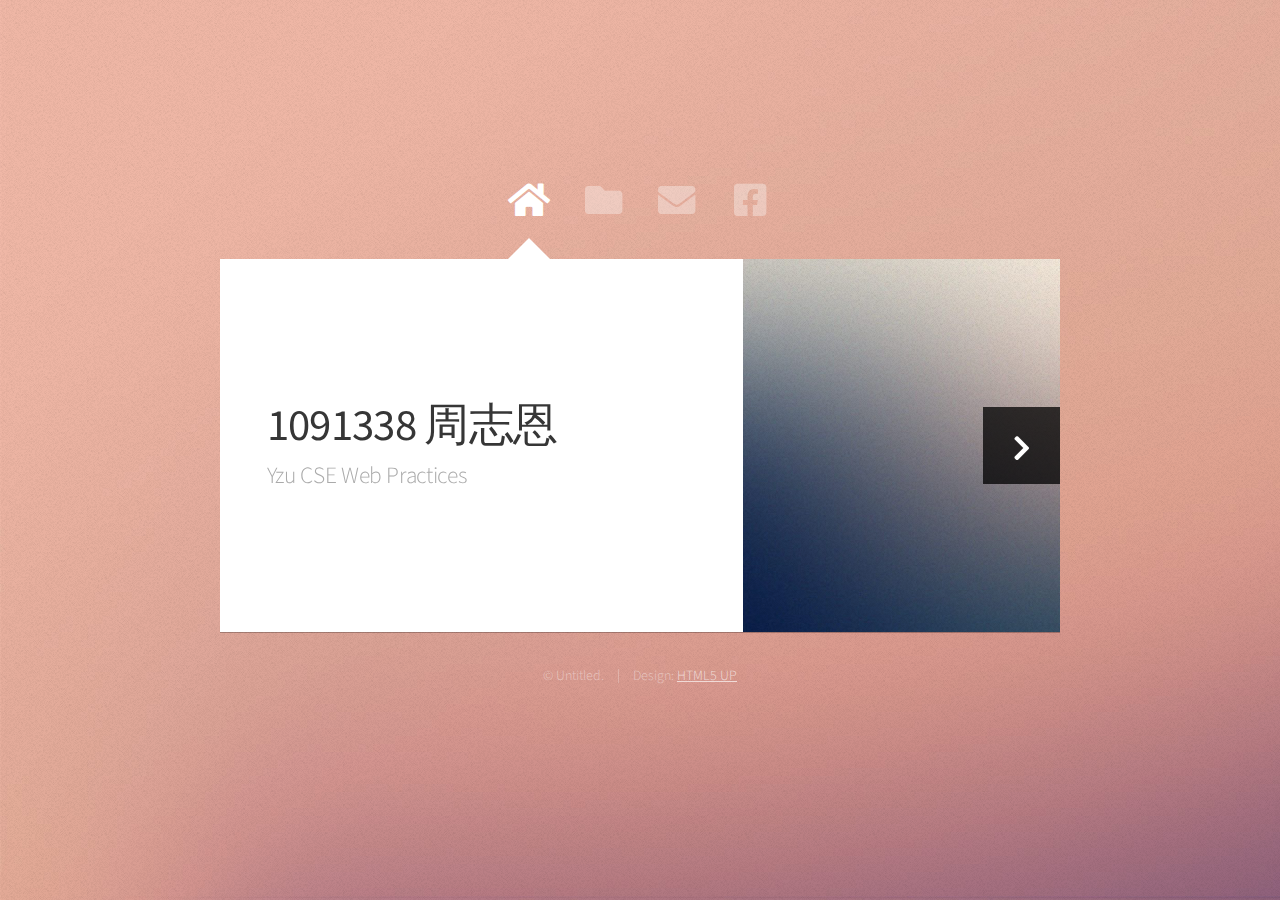
==== index.html @ 22bc4d55 "First commit" ====
<!DOCTYPE HTML>
<html>
	<head>
		<title>Web Fundamentals Workshop</title>
		<meta charset="utf-8" />
		<meta name="viewport" content="width=device-width, initial-scale=1, user-scalable=no" />
		<link rel="stylesheet" href="assets/css/main.css" />
		<noscript><link rel="stylesheet" href="assets/css/noscript.css" /></noscript>
	</head>
	<body class="is-preload">

		<!-- Wrapper-->
			<div id="wrapper">

				<!-- Nav -->
					<nav id="nav">
						<a href="#" class="icon solid fa-home"><span>Home</span></a>
						<a href="#work" class="icon solid fa-folder"><span>Work</span></a>
						<a href="#contact" class="icon solid fa-envelope"><span>Contact</span></a>
						<a href="https://zh-tw.facebook.com/zhien.zhou" class="icon brands fa-facebook-square"><span>Facebook</span></a>
					</nav>

				<!-- Main -->
					<div id="main">

						<!-- Me -->
							<article id="home" class="panel intro">
								<header>
									<h1>1091338 周志恩</h1>
									<p>Yzu CSE Web Practices</p>
								</header>
								<a href="#work" class="jumplink pic">
									<span class="arrow icon solid fa-chevron-right"><span>See my work</span></span>
									<img src="images/me.jpg" alt="" />
								</a>
							</article>

						<!-- Work -->
							<article id="work" class="panel">
								<header>
									<h2>Work</h2>
								</header>
								<p>
									作品集
								</p>
								<section>
									<div class="row">
										<div class="col-4 col-6-medium col-12-small">
											<a target="_blank" href="lab1/index.html" class="image fit"><img src="images/Lab1.png" alt=""></a>
										</div>
										<div class="col-4 col-6-medium col-12-small">
											<a target="_blank" href="lab2/index.html" class="image fit"><img src="images/Lab2.png" alt=""></a>
										</div>
										<div class="col-4 col-6-medium col-12-small">
											<a target="_blank" href="lab3/index.html" class="image fit"><img src="images/Lab3.png" alt=""></a>
										</div>
										<div class="col-4 col-6-medium col-12-small">
											<a target="_blank" href="lab4/index.html" class="image fit"><img src="images/Lab4.png" alt=""></a>
										</div>
										<div class="col-4 col-6-medium col-12-small">
											<a target="_blank" href="lab5/index.html" class="image fit"><img src="images/Lab5.png" alt=""></a>
										</div>
									</div>
								</section>
							</article>

						<!-- Contact -->
							<article id="contact" class="panel">
								<header>
									<h2>Contact Me</h2>
								</header>
								<form action="#" method="post">
									<div>
										<div class="row">
											<div class="col-6 col-12-medium">
												<input type="text" name="name" placeholder="Name" />
											</div>
											<div class="col-6 col-12-medium">
												<input type="text" name="email" placeholder="Email" />
											</div>
											<div class="col-12">
												<input type="text" name="subject" placeholder="Subject" />
											</div>
											<div class="col-12">
												<textarea name="message" placeholder="Message" rows="6"></textarea>
											</div>
											<div class="col-12">
												<input type="submit" value="Send Message" />
											</div>
										</div>
									</div>
								</form>
							</article>

					</div>

				<!-- Footer -->
					<div id="footer">
						<ul class="copyright">
							<li>&copy; Untitled.</li><li>Design: <a href="http://html5up.net">HTML5 UP</a></li>
						</ul>
					</div>

			</div>

		<!-- Scripts -->
			<script src="assets/js/jquery.min.js"></script>
			<script src="assets/js/browser.min.js"></script>
			<script src="assets/js/breakpoints.min.js"></script>
			<script src="assets/js/util.js"></script>
			<script src="assets/js/main.js"></script>

	</body>
</html>
---- assets/css/main.css ----
@import url("https://fonts.googleapis.com/css?family=Source+Sans+Pro:300,400,300italic,400italic");
@import url("fontawesome-all.min.css");

html, body, div, span, applet, object,
iframe, h1, h2, h3, h4, h5, h6, p, blockquote,
pre, a, abbr, acronym, address, big, cite,
code, del, dfn, em, img, ins, kbd, q, s, samp,
small, strike, strong, sub, sup, tt, var, b,
u, i, center, dl, dt, dd, ol, ul, li, fieldset,
form, label, legend, table, caption, tbody,
tfoot, thead, tr, th, td, article, aside,
canvas, details, embed, figure, figcaption,
footer, header, hgroup, menu, nav, output, ruby,
section, summary, time, mark, audio, video {
	margin: 0;
	padding: 0;
	border: 0;
	font-size: 100%;
	font: inherit;
	vertical-align: baseline;}

article, aside, details, figcaption, figure,
footer, header, hgroup, menu, nav, section {
	display: block;}

body {
	line-height: 1;
}

ol, ul {
	list-style: none;
}

blockquote, q {
	quotes: none;
}

	blockquote:before, blockquote:after, q:before, q:after {
		content: '';
		content: none;
	}

table {
	border-collapse: collapse;
	border-spacing: 0;
}

body {
	-webkit-text-size-adjust: none;
}

mark {
	background-color: transparent;
	color: inherit;
}

input::-moz-focus-inner {
	border: 0;
	padding: 0;
}

input, select, textarea {
	-moz-appearance: none;
	-webkit-appearance: none;
	-ms-appearance: none;
	appearance: none;
}

/* Row */

	.row {
		display: flex;
		flex-wrap: wrap;
		box-sizing: border-box;
		align-items: stretch;
	}

		.row > * {
			box-sizing: border-box;
		}

		.row.gtr-uniform > * > :last-child {
			margin-bottom: 0;
		}

		.row.aln-left {
			justify-content: flex-start;
		}

		.row.aln-center {
			justify-content: center;
		}

		.row.aln-right {
			justify-content: flex-end;
		}

		.row.aln-top {
			align-items: flex-start;
		}

		.row.aln-middle {
			align-items: center;
		}

		.row.aln-bottom {
			align-items: flex-end;
		}

		.row > .imp {
			order: -1;
		}

		.row > .col-1 {
			width: 8.33333%;
		}

		.row > .off-1 {
			margin-left: 8.33333%;
		}

		.row > .col-2 {
			width: 16.66667%;
		}

		.row > .off-2 {
			margin-left: 16.66667%;
		}

		.row > .col-3 {
			width: 25%;
		}

		.row > .off-3 {
			margin-left: 25%;
		}

		.row > .col-4 {
			width: 33.33333%;
		}

		.row > .off-4 {
			margin-left: 33.33333%;
		}

		.row > .col-5 {
			width: 41.66667%;
		}

		.row > .off-5 {
			margin-left: 41.66667%;
		}

		.row > .col-6 {
			width: 50%;
		}

		.row > .off-6 {
			margin-left: 50%;
		}

		.row > .col-7 {
			width: 58.33333%;
		}

		.row > .off-7 {
			margin-left: 58.33333%;
		}

		.row > .col-8 {
			width: 66.66667%;
		}

		.row > .off-8 {
			margin-left: 66.66667%;
		}

		.row > .col-9 {
			width: 75%;
		}

		.row > .off-9 {
			margin-left: 75%;
		}

		.row > .col-10 {
			width: 83.33333%;
		}

		.row > .off-10 {
			margin-left: 83.33333%;
		}

		.row > .col-11 {
			width: 91.66667%;
		}

		.row > .off-11 {
			margin-left: 91.66667%;
		}

		.row > .col-12 {
			width: 100%;
		}

		.row > .off-12 {
			margin-left: 100%;
		}

		.row.gtr-0 {
			margin-top: 0em;
			margin-left: 0em;
		}

			.row.gtr-0 > * {
				padding: 0em 0 0 0em;
			}

			.row.gtr-0.gtr-uniform {
				margin-top: 0em;
			}

				.row.gtr-0.gtr-uniform > * {
					padding-top: 0em;
				}

		.row.gtr-25 {
			margin-top: -0.3125em;
			margin-left: -0.3125em;
		}

			.row.gtr-25 > * {
				padding: 0.3125em 0 0 0.3125em;
			}

			.row.gtr-25.gtr-uniform {
				margin-top: -0.3125em;
			}

				.row.gtr-25.gtr-uniform > * {
					padding-top: 0.3125em;
				}

		.row.gtr-50 {
			margin-top: -0.625em;
			margin-left: -0.625em;
		}

			.row.gtr-50 > * {
				padding: 0.625em 0 0 0.625em;
			}

			.row.gtr-50.gtr-uniform {
				margin-top: -0.625em;
			}

				.row.gtr-50.gtr-uniform > * {
					padding-top: 0.625em;
				}

		.row {
			margin-top: -1.25em;
			margin-left: -1.25em;
		}

			.row > * {
				padding: 1.25em 0 0 1.25em;
			}

			.row.gtr-uniform {
				margin-top: -1.25em;
			}

				.row.gtr-uniform > * {
					padding-top: 1.25em;
				}

		.row.gtr-150 {
			margin-top: -1.875em;
			margin-left: -1.875em;
		}

			.row.gtr-150 > * {
				padding: 1.875em 0 0 1.875em;
			}

			.row.gtr-150.gtr-uniform {
				margin-top: -1.875em;
			}

				.row.gtr-150.gtr-uniform > * {
					padding-top: 1.875em;
				}

		.row.gtr-200 {
			margin-top: -2.5em;
			margin-left: -2.5em;
		}

			.row.gtr-200 > * {
				padding: 2.5em 0 0 2.5em;
			}

			.row.gtr-200.gtr-uniform {
				margin-top: -2.5em;
			}

				.row.gtr-200.gtr-uniform > * {
					padding-top: 2.5em;
				}

		@media screen and (max-width: 1680px) {

			.row {
				display: flex;
				flex-wrap: wrap;
				box-sizing: border-box;
				align-items: stretch;
			}

				.row > * {
					box-sizing: border-box;
				}

				.row.gtr-uniform > * > :last-child {
					margin-bottom: 0;
				}

				.row.aln-left {
					justify-content: flex-start;
				}

				.row.aln-center {
					justify-content: center;
				}

				.row.aln-right {
					justify-content: flex-end;
				}

				.row.aln-top {
					align-items: flex-start;
				}

				.row.aln-middle {
					align-items: center;
				}

				.row.aln-bottom {
					align-items: flex-end;
				}

				.row > .imp-xlarge {
					order: -1;
				}

				.row > .col-1-xlarge {
					width: 8.33333%;
				}

				.row > .off-1-xlarge {
					margin-left: 8.33333%;
				}

				.row > .col-2-xlarge {
					width: 16.66667%;
				}

				.row > .off-2-xlarge {
					margin-left: 16.66667%;
				}

				.row > .col-3-xlarge {
					width: 25%;
				}

				.row > .off-3-xlarge {
					margin-left: 25%;
				}

				.row > .col-4-xlarge {
					width: 33.33333%;
				}

				.row > .off-4-xlarge {
					margin-left: 33.33333%;
				}

				.row > .col-5-xlarge {
					width: 41.66667%;
				}

				.row > .off-5-xlarge {
					margin-left: 41.66667%;
				}

				.row > .col-6-xlarge {
					width: 50%;
				}

				.row > .off-6-xlarge {
					margin-left: 50%;
				}

				.row > .col-7-xlarge {
					width: 58.33333%;
				}

				.row > .off-7-xlarge {
					margin-left: 58.33333%;
				}

				.row > .col-8-xlarge {
					width: 66.66667%;
				}

				.row > .off-8-xlarge {
					margin-left: 66.66667%;
				}

				.row > .col-9-xlarge {
					width: 75%;
				}

				.row > .off-9-xlarge {
					margin-left: 75%;
				}

				.row > .col-10-xlarge {
					width: 83.33333%;
				}

				.row > .off-10-xlarge {
					margin-left: 83.33333%;
				}

				.row > .col-11-xlarge {
					width: 91.66667%;
				}

				.row > .off-11-xlarge {
					margin-left: 91.66667%;
				}

				.row > .col-12-xlarge {
					width: 100%;
				}

				.row > .off-12-xlarge {
					margin-left: 100%;
				}

				.row.gtr-0 {
					margin-top: 0em;
					margin-left: 0em;
				}

					.row.gtr-0 > * {
						padding: 0em 0 0 0em;
					}

					.row.gtr-0.gtr-uniform {
						margin-top: 0em;
					}

						.row.gtr-0.gtr-uniform > * {
							padding-top: 0em;
						}

				.row.gtr-25 {
					margin-top: -0.3125em;
					margin-left: -0.3125em;
				}

					.row.gtr-25 > * {
						padding: 0.3125em 0 0 0.3125em;
					}

					.row.gtr-25.gtr-uniform {
						margin-top: -0.3125em;
					}

						.row.gtr-25.gtr-uniform > * {
							padding-top: 0.3125em;
						}

				.row.gtr-50 {
					margin-top: -0.625em;
					margin-left: -0.625em;
				}

					.row.gtr-50 > * {
						padding: 0.625em 0 0 0.625em;
					}

					.row.gtr-50.gtr-uniform {
						margin-top: -0.625em;
					}

						.row.gtr-50.gtr-uniform > * {
							padding-top: 0.625em;
						}

				.row {
					margin-top: -1.25em;
					margin-left: -1.25em;
				}

					.row > * {
						padding: 1.25em 0 0 1.25em;
					}

					.row.gtr-uniform {
						margin-top: -1.25em;
					}

						.row.gtr-uniform > * {
							padding-top: 1.25em;
						}

				.row.gtr-150 {
					margin-top: -1.875em;
					margin-left: -1.875em;
				}

					.row.gtr-150 > * {
						padding: 1.875em 0 0 1.875em;
					}

					.row.gtr-150.gtr-uniform {
						margin-top: -1.875em;
					}

						.row.gtr-150.gtr-uniform > * {
							padding-top: 1.875em;
						}

				.row.gtr-200 {
					margin-top: -2.5em;
					margin-left: -2.5em;
				}

					.row.gtr-200 > * {
						padding: 2.5em 0 0 2.5em;
					}

					.row.gtr-200.gtr-uniform {
						margin-top: -2.5em;
					}

						.row.gtr-200.gtr-uniform > * {
							padding-top: 2.5em;
						}

		}

		@media screen and (max-width: 1280px) {

			.row {
				display: flex;
				flex-wrap: wrap;
				box-sizing: border-box;
				align-items: stretch;
			}

				.row > * {
					box-sizing: border-box;
				}

				.row.gtr-uniform > * > :last-child {
					margin-bottom: 0;
				}

				.row.aln-left {
					justify-content: flex-start;
				}

				.row.aln-center {
					justify-content: center;
				}

				.row.aln-right {
					justify-content: flex-end;
				}

				.row.aln-top {
					align-items: flex-start;
				}

				.row.aln-middle {
					align-items: center;
				}

				.row.aln-bottom {
					align-items: flex-end;
				}

				.row > .imp-large {
					order: -1;
				}

				.row > .col-1-large {
					width: 8.33333%;
				}

				.row > .off-1-large {
					margin-left: 8.33333%;
				}

				.row > .col-2-large {
					width: 16.66667%;
				}

				.row > .off-2-large {
					margin-left: 16.66667%;
				}

				.row > .col-3-large {
					width: 25%;
				}

				.row > .off-3-large {
					margin-left: 25%;
				}

				.row > .col-4-large {
					width: 33.33333%;
				}

				.row > .off-4-large {
					margin-left: 33.33333%;
				}

				.row > .col-5-large {
					width: 41.66667%;
				}

				.row > .off-5-large {
					margin-left: 41.66667%;
				}

				.row > .col-6-large {
					width: 50%;
				}

				.row > .off-6-large {
					margin-left: 50%;
				}

				.row > .col-7-large {
					width: 58.33333%;
				}

				.row > .off-7-large {
					margin-left: 58.33333%;
				}

				.row > .col-8-large {
					width: 66.66667%;
				}

				.row > .off-8-large {
					margin-left: 66.66667%;
				}

				.row > .col-9-large {
					width: 75%;
				}

				.row > .off-9-large {
					margin-left: 75%;
				}

				.row > .col-10-large {
					width: 83.33333%;
				}

				.row > .off-10-large {
					margin-left: 83.33333%;
				}

				.row > .col-11-large {
					width: 91.66667%;
				}

				.row > .off-11-large {
					margin-left: 91.66667%;
				}

				.row > .col-12-large {
					width: 100%;
				}

				.row > .off-12-large {
					margin-left: 100%;
				}

				.row.gtr-0 {
					margin-top: 0em;
					margin-left: 0em;
				}

					.row.gtr-0 > * {
						padding: 0em 0 0 0em;
					}

					.row.gtr-0.gtr-uniform {
						margin-top: 0em;
					}

						.row.gtr-0.gtr-uniform > * {
							padding-top: 0em;
						}

				.row.gtr-25 {
					margin-top: -0.3125em;
					margin-left: -0.3125em;
				}

					.row.gtr-25 > * {
						padding: 0.3125em 0 0 0.3125em;
					}

					.row.gtr-25.gtr-uniform {
						margin-top: -0.3125em;
					}

						.row.gtr-25.gtr-uniform > * {
							padding-top: 0.3125em;
						}

				.row.gtr-50 {
					margin-top: -0.625em;
					margin-left: -0.625em;
				}

					.row.gtr-50 > * {
						padding: 0.625em 0 0 0.625em;
					}

					.row.gtr-50.gtr-uniform {
						margin-top: -0.625em;
					}

						.row.gtr-50.gtr-uniform > * {
							padding-top: 0.625em;
						}

				.row {
					margin-top: -1.25em;
					margin-left: -1.25em;
				}

					.row > * {
						padding: 1.25em 0 0 1.25em;
					}

					.row.gtr-uniform {
						margin-top: -1.25em;
					}

						.row.gtr-uniform > * {
							padding-top: 1.25em;
						}

				.row.gtr-150 {
					margin-top: -1.875em;
					margin-left: -1.875em;
				}

					.row.gtr-150 > * {
						padding: 1.875em 0 0 1.875em;
					}

					.row.gtr-150.gtr-uniform {
						margin-top: -1.875em;
					}

						.row.gtr-150.gtr-uniform > * {
							padding-top: 1.875em;
						}

				.row.gtr-200 {
					margin-top: -2.5em;
					margin-left: -2.5em;
				}

					.row.gtr-200 > * {
						padding: 2.5em 0 0 2.5em;
					}

					.row.gtr-200.gtr-uniform {
						margin-top: -2.5em;
					}

						.row.gtr-200.gtr-uniform > * {
							padding-top: 2.5em;
						}

		}

		@media screen and (max-width: 980px) {

			.row {
				display: flex;
				flex-wrap: wrap;
				box-sizing: border-box;
				align-items: stretch;
			}

				.row > * {
					box-sizing: border-box;
				}

				.row.gtr-uniform > * > :last-child {
					margin-bottom: 0;
				}

				.row.aln-left {
					justify-content: flex-start;
				}

				.row.aln-center {
					justify-content: center;
				}

				.row.aln-right {
					justify-content: flex-end;
				}

				.row.aln-top {
					align-items: flex-start;
				}

				.row.aln-middle {
					align-items: center;
				}

				.row.aln-bottom {
					align-items: flex-end;
				}

				.row > .imp-medium {
					order: -1;
				}

				.row > .col-1-medium {
					width: 8.33333%;
				}

				.row > .off-1-medium {
					margin-left: 8.33333%;
				}

				.row > .col-2-medium {
					width: 16.66667%;
				}

				.row > .off-2-medium {
					margin-left: 16.66667%;
				}

				.row > .col-3-medium {
					width: 25%;
				}

				.row > .off-3-medium {
					margin-left: 25%;
				}

				.row > .col-4-medium {
					width: 33.33333%;
				}

				.row > .off-4-medium {
					margin-left: 33.33333%;
				}

				.row > .col-5-medium {
					width: 41.66667%;
				}

				.row > .off-5-medium {
					margin-left: 41.66667%;
				}

				.row > .col-6-medium {
					width: 50%;
				}

				.row > .off-6-medium {
					margin-left: 50%;
				}

				.row > .col-7-medium {
					width: 58.33333%;
				}

				.row > .off-7-medium {
					margin-left: 58.33333%;
				}

				.row > .col-8-medium {
					width: 66.66667%;
				}

				.row > .off-8-medium {
					margin-left: 66.66667%;
				}

				.row > .col-9-medium {
					width: 75%;
				}

				.row > .off-9-medium {
					margin-left: 75%;
				}

				.row > .col-10-medium {
					width: 83.33333%;
				}

				.row > .off-10-medium {
					margin-left: 83.33333%;
				}

				.row > .col-11-medium {
					width: 91.66667%;
				}

				.row > .off-11-medium {
					margin-left: 91.66667%;
				}

				.row > .col-12-medium {
					width: 100%;
				}

				.row > .off-12-medium {
					margin-left: 100%;
				}

				.row.gtr-0 {
					margin-top: 0em;
					margin-left: 0em;
				}

					.row.gtr-0 > * {
						padding: 0em 0 0 0em;
					}

					.row.gtr-0.gtr-uniform {
						margin-top: 0em;
					}

						.row.gtr-0.gtr-uniform > * {
							padding-top: 0em;
						}

				.row.gtr-25 {
					margin-top: -0.3125em;
					margin-left: -0.3125em;
				}

					.row.gtr-25 > * {
						padding: 0.3125em 0 0 0.3125em;
					}

					.row.gtr-25.gtr-uniform {
						margin-top: -0.3125em;
					}

						.row.gtr-25.gtr-uniform > * {
							padding-top: 0.3125em;
						}

				.row.gtr-50 {
					margin-top: -0.625em;
					margin-left: -0.625em;
				}

					.row.gtr-50 > * {
						padding: 0.625em 0 0 0.625em;
					}

					.row.gtr-50.gtr-uniform {
						margin-top: -0.625em;
					}

						.row.gtr-50.gtr-uniform > * {
							padding-top: 0.625em;
						}

				.row {
					margin-top: -1.25em;
					margin-left: -1.25em;
				}

					.row > * {
						padding: 1.25em 0 0 1.25em;
					}

					.row.gtr-uniform {
						margin-top: -1.25em;
					}

						.row.gtr-uniform > * {
							padding-top: 1.25em;
						}

				.row.gtr-150 {
					margin-top: -1.875em;
					margin-left: -1.875em;
				}

					.row.gtr-150 > * {
						padding: 1.875em 0 0 1.875em;
					}

					.row.gtr-150.gtr-uniform {
						margin-top: -1.875em;
					}

						.row.gtr-150.gtr-uniform > * {
							padding-top: 1.875em;
						}

				.row.gtr-200 {
					margin-top: -2.5em;
					margin-left: -2.5em;
				}

					.row.gtr-200 > * {
						padding: 2.5em 0 0 2.5em;
					}

					.row.gtr-200.gtr-uniform {
						margin-top: -2.5em;
					}

						.row.gtr-200.gtr-uniform > * {
							padding-top: 2.5em;
						}

		}

		@media screen and (max-width: 736px) {

			.row {
				display: flex;
				flex-wrap: wrap;
				box-sizing: border-box;
				align-items: stretch;
			}

				.row > * {
					box-sizing: border-box;
				}

				.row.gtr-uniform > * > :last-child {
					margin-bottom: 0;
				}

				.row.aln-left {
					justify-content: flex-start;
				}

				.row.aln-center {
					justify-content: center;
				}

				.row.aln-right {
					justify-content: flex-end;
				}

				.row.aln-top {
					align-items: flex-start;
				}

				.row.aln-middle {
					align-items: center;
				}

				.row.aln-bottom {
					align-items: flex-end;
				}

				.row > .imp-small {
					order: -1;
				}

				.row > .col-1-small {
					width: 8.33333%;
				}

				.row > .off-1-small {
					margin-left: 8.33333%;
				}

				.row > .col-2-small {
					width: 16.66667%;
				}

				.row > .off-2-small {
					margin-left: 16.66667%;
				}

				.row > .col-3-small {
					width: 25%;
				}

				.row > .off-3-small {
					margin-left: 25%;
				}

				.row > .col-4-small {
					width: 33.33333%;
				}

				.row > .off-4-small {
					margin-left: 33.33333%;
				}

				.row > .col-5-small {
					width: 41.66667%;
				}

				.row > .off-5-small {
					margin-left: 41.66667%;
				}

				.row > .col-6-small {
					width: 50%;
				}

				.row > .off-6-small {
					margin-left: 50%;
				}

				.row > .col-7-small {
					width: 58.33333%;
				}

				.row > .off-7-small {
					margin-left: 58.33333%;
				}

				.row > .col-8-small {
					width: 66.66667%;
				}

				.row > .off-8-small {
					margin-left: 66.66667%;
				}

				.row > .col-9-small {
					width: 75%;
				}

				.row > .off-9-small {
					margin-left: 75%;
				}

				.row > .col-10-small {
					width: 83.33333%;
				}

				.row > .off-10-small {
					margin-left: 83.33333%;
				}

				.row > .col-11-small {
					width: 91.66667%;
				}

				.row > .off-11-small {
					margin-left: 91.66667%;
				}

				.row > .col-12-small {
					width: 100%;
				}

				.row > .off-12-small {
					margin-left: 100%;
				}

				.row.gtr-0 {
					margin-top: 0em;
					margin-left: 0em;
				}

					.row.gtr-0 > * {
						padding: 0em 0 0 0em;
					}

					.row.gtr-0.gtr-uniform {
						margin-top: 0em;
					}

						.row.gtr-0.gtr-uniform > * {
							padding-top: 0em;
						}

				.row.gtr-25 {
					margin-top: -0.3125em;
					margin-left: -0.3125em;
				}

					.row.gtr-25 > * {
						padding: 0.3125em 0 0 0.3125em;
					}

					.row.gtr-25.gtr-uniform {
						margin-top: -0.3125em;
					}

						.row.gtr-25.gtr-uniform > * {
							padding-top: 0.3125em;
						}

				.row.gtr-50 {
					margin-top: -0.625em;
					margin-left: -0.625em;
				}

					.row.gtr-50 > * {
						padding: 0.625em 0 0 0.625em;
					}

					.row.gtr-50.gtr-uniform {
						margin-top: -0.625em;
					}

						.row.gtr-50.gtr-uniform > * {
							padding-top: 0.625em;
						}

				.row {
					margin-top: -1.25em;
					margin-left: -1.25em;
				}

					.row > * {
						padding: 1.25em 0 0 1.25em;
					}

					.row.gtr-uniform {
						margin-top: -1.25em;
					}

						.row.gtr-uniform > * {
							padding-top: 1.25em;
						}

				.row.gtr-150 {
					margin-top: -1.875em;
					margin-left: -1.875em;
				}

					.row.gtr-150 > * {
						padding: 1.875em 0 0 1.875em;
					}

					.row.gtr-150.gtr-uniform {
						margin-top: -1.875em;
					}

						.row.gtr-150.gtr-uniform > * {
							padding-top: 1.875em;
						}

				.row.gtr-200 {
					margin-top: -2.5em;
					margin-left: -2.5em;
				}

					.row.gtr-200 > * {
						padding: 2.5em 0 0 2.5em;
					}

					.row.gtr-200.gtr-uniform {
						margin-top: -2.5em;
					}

						.row.gtr-200.gtr-uniform > * {
							padding-top: 2.5em;
						}

		}

/* Basic */

	html {
		box-sizing: border-box;
	}

	*, *:before, *:after {
		box-sizing: inherit;
	}

	body {
		background-image: url("images/overlay.png"), url("images/bg.jpg");
		background-repeat: repeat, no-repeat;
		background-size: auto, 100% 100%;
		background-attachment: fixed;
		overflow-y: scroll;
	}

		body.is-preload *, body.is-preload *:before, body.is-preload *:after {
			-moz-animation: none !important;
			-webkit-animation: none !important;
			-ms-animation: none !important;
			animation: none !important;
			-moz-transition: none !important;
			-webkit-transition: none !important;
			-ms-transition: none !important;
			transition: none !important;
		}

	body, input, textarea, select {
		font-family: 'Source Sans Pro', sans-serif;
		font-weight: 300;
		color: #777777;
		font-size: 20pt;
		line-height: 1.75em;
	}

		@media screen and (max-width: 1680px) {

			body, input, textarea, select {
				font-size: 15pt;
			}

		}

		@media screen and (max-width: 1280px) {

			body, input, textarea, select {
				font-size: 14pt;
			}

		}

		@media screen and (max-width: 736px) {

			body, input, textarea, select {
				font-size: 12pt;
			}

		}

		@media screen and (max-width: 360px) {

			body, input, textarea, select {
				font-size: 11pt;
			}

		}

	strong, b, h1, h2, h3, h4, h5, h6 {
		font-weight: 400;
		color: #363636;
	}

	h1 {
		font-size: 2.4em;
		letter-spacing: -0.015em;
	}

	h2 {
		font-size: 1.8em;
		letter-spacing: -0.015em;
	}

	h3, h4, h5, h6 {
		font-size: 1.25em;
		letter-spacing: -0.015em;
	}

	@media screen and (max-width: 736px) {

		h1 {
			font-size: 1.75em;
		}

		h2 {
			font-size: 1.375em;
		}

		h3, h4, h5, h6 {
			font-size: 1em;
		}

	}

	blockquote {
		border-left: solid 0.5em #ddd;
		padding: 1em 0 1em 2em;
		font-style: italic;
	}

	em, i {
		font-style: italic;
	}

	hr {
		border: 0;
		border-top: solid 1px #ddd;
		padding: 1.5em 0 0 0;
		margin: 1.75em 0 0 0;
	}

	sub {
		position: relative;
		top: 0.5em;
		font-size: 0.8em;
	}

	sup {
		position: relative;
		top: -0.5em;
		font-size: 0.8em;
	}

	br.clear {
		clear: both;
	}

	p, ul, ol, dl, table, blockquote, form {
		margin-bottom: 2em;
	}

/* Table */

	table {
		width: 100%;
	}

		table.default tbody tr {
			border-bottom: solid 1px #f4f4f4;
		}

		table.default td {
			padding: 0.5em 1em 0.5em 1em;
		}

		table.default th {
			text-align: left;
			font-weight: 400;
			padding: 0.5em 1em 0.5em 1em;
		}

		table.default thead {
			border-bottom: solid 2px #f4f4f4;
		}

/* Form */

	form label {
		display: block;
		font-weight: 400;
		color: #363636;
		margin: 0 0 1em 0;
	}

	form input[type="text"],
	form input[type="email"],
	form input[type="password"],
	form select,
	form textarea {
		-webkit-appearance: none;
		border: 0;
		background: #f4f4f4;
		padding: 0.75em;
		width: 100%;
		-moz-transition: background-color .25s ease-in-out;
		-webkit-transition: background-color .25s ease-in-out;
		-ms-transition: background-color .25s ease-in-out;
		transition: background-color .25s ease-in-out;
	}

		form input[type="text"]:focus,
		form input[type="email"]:focus,
		form input[type="password"]:focus,
		form select:focus,
		form textarea:focus {
			background: #f8f8f8;
		}

	form input[type="text"],
	form input[type="email"],
	form input[type="password"],
	form select {
		line-height: 1.35em;
	}

	form ::-webkit-input-placeholder {
		color: #999;
	}

	form :-moz-placeholder {
		color: #999;
	}

	form ::-moz-placeholder {
		color: #999;
	}

	form :-ms-input-placeholder {
		color: #999;
	}

/* Section/Article */

	section, article {
		margin-bottom: 3em;
	}

		section > :last-child, section:last-child, article > :last-child, article:last-child {
			margin-bottom: 0;
		}

	header {
		margin: 0 0 1.5em 0;
	}

		header > p {
			margin: 0.5em 0 0 0;
			color: #aaa;
		}

		@media screen and (max-width: 736px) {

			header {
				margin: 0 0 1em 0;
			}

		}

/* Image */

	.image {
		display: inline-block;
	}

		.image img {
			display: block;
			width: 100%;
		}

		.image.fit {
			display: block;
			width: 100%;
		}

		.image.featured {
			display: block;
			width: 100%;
			margin: 0 0 2em 0;
		}

		.image.left {
			float: left;
			margin: 0 2em 2em 0;
		}

		.image.centered {
			display: block;
			margin: 0 0 2em 0;
		}

			.image.centered img {
				margin: 0 auto;
				width: auto;
			}

/* Button */

	input[type="button"],
	input[type="submit"],
	input[type="reset"],
	button,
	.button {
		-moz-transition: background-color .25s ease-in-out;
		-webkit-transition: background-color .25s ease-in-out;
		-ms-transition: background-color .25s ease-in-out;
		transition: background-color .25s ease-in-out;
		-webkit-appearance: none;
		display: inline-block;
		background-color: #222222;
		color: #ffffff;
		border: 0;
		cursor: pointer;
		outline: 0;
		padding: 0.7em 1.5em 0.7em 1.5em;
	}

		input[type="button"]:hover,
		input[type="submit"]:hover,
		input[type="reset"]:hover,
		button:hover,
		.button:hover {
			background-color: #333333;
		}

		input[type="button"]:active,
		input[type="submit"]:active,
		input[type="reset"]:active,
		button:active,
		.button:active {
			background-color: #444444;
		}

		input[type="button"].alt,
		input[type="submit"].alt,
		input[type="reset"].alt,
		button.alt,
		.button.alt {
			background-color: #777777;
		}

			input[type="button"].alt:hover,
			input[type="submit"].alt:hover,
			input[type="reset"].alt:hover,
			button.alt:hover,
			.button.alt:hover {
				background-color: #888888;
			}

			input[type="button"].alt:active,
			input[type="submit"].alt:active,
			input[type="reset"].alt:active,
			button.alt:active,
			.button.alt:active {
				background-color: #999999;
			}

		input[type="button"].small,
		input[type="submit"].small,
		input[type="reset"].small,
		button.small,
		.button.small {
			font-size: 0.75em;
		}

		input[type="button"].large,
		input[type="submit"].large,
		input[type="reset"].large,
		button.large,
		.button.large {
			font-size: 1.25em;
			padding: 0.5em 1.25em 0.5em 1.25em;
		}

		input[type="button"].xlarge,
		input[type="submit"].xlarge,
		input[type="reset"].xlarge,
		button.xlarge,
		.button.xlarge {
			font-size: 1.5em;
			padding: 0.5em 1.25em 0.5em 1.25em;
		}

		@media screen and (max-width: 736px) {

			input[type="button"],
			input[type="submit"],
			input[type="reset"],
			button,
			.button {
				width: 100%;
			}

		}

/* List */

	ul {
		list-style: disc;
		padding-left: 1em;
	}

		ul li {
			padding-left: 0.5em;
		}

	ol {
		list-style: decimal;
		padding-left: 1.25em;
	}

		ol li {
			padding-left: 0.25em;
		}

/* Actions */

	ul.actions {
		list-style: none;
		padding-left: 0;
	}

		ul.actions li {
			display: inline-block;
			padding-left: 0;
			margin: 0 0 0 0.5em;
		}

			ul.actions li:first-child {
				margin-left: 0;
			}

		@media screen and (max-width: 736px) {

			ul.actions li {
				display: block;
				margin: 0.75em 0 0 0;
			}

				ul.actions li:first-child {
					margin-top: 0;
				}

		}

/* Icons */

	.icon {
		text-decoration: none;
		position: relative;
		text-decoration: none;
	}

		.icon:before {
			-moz-osx-font-smoothing: grayscale;
			-webkit-font-smoothing: antialiased;
			display: inline-block;
			font-style: normal;
			font-variant: normal;
			text-rendering: auto;
			line-height: 1;
			text-transform: none !important;
			font-family: 'Font Awesome 5 Free';
			font-weight: 400;
		}

		.icon.solid:before {
			font-weight: 900;
		}

		.icon.brands:before {
			font-family: 'Font Awesome 5 Brands';
		}

		.icon:before {
			line-height: inherit;
		}

		.icon > .label {
			display: none;
		}

/* Nav */

	#nav {
		text-align: center;
		height: 4.25em;
		cursor: default;
	}

		#nav a {
			position: relative;
			display: inline-block;
			color: #ffffff;
			width: 1em;
			height: 1em;
			line-height: 0.9em;
			font-size: 2.5em;
			margin: 0 0.25em 0 0.25em;
			opacity: 0.35;
			outline: 0;
			-moz-transition: opacity .25s ease-in-out;
			-webkit-transition: opacity .25s ease-in-out;
			-ms-transition: opacity .25s ease-in-out;
			transition: opacity .25s ease-in-out;
		}

			#nav a.icon:before {
				padding-right: 0;
			}

			#nav a:before {
				font-size: 0.8em;
			}

			#nav a:after {
				content: '';
				display: block;
				position: absolute;
				left: 50%;
				bottom: -0.75em;
				margin-left: -0.5em;
				border-bottom: solid 0em #ffffff;
				border-left: solid 0.5em transparent;
				border-right: solid 0.5em transparent;
				-moz-transition: border-bottom-width .25s ease-in-out;
				-webkit-transition: border-bottom-width .25s ease-in-out;
				-ms-transition: border-bottom-width .25s ease-in-out;
				transition: border-bottom-width .25s ease-in-out;
			}

			#nav a span {
				display: block;
				position: absolute;
				background: #222222;
				color: #ffffff;
				top: -2.75em;
				font-size: 0.3em;
				height: 2.25em;
				line-height: 2.25em;
				left: 50%;
				opacity: 0;
				-moz-transition: opacity .25s ease-in-out;
				-webkit-transition: opacity .25s ease-in-out;
				-ms-transition: opacity .25s ease-in-out;
				transition: opacity .25s ease-in-out;
				width: 5.5em;
				margin-left: -2.75em;
			}

				#nav a span:after {
					content: '';
					display: block;
					position: absolute;
					bottom: -0.4em;
					left: 50%;
					margin-left: -0.6em;
					border-top: solid 0.6em #222222;
					border-left: solid 0.6em transparent;
					border-right: solid 0.6em transparent;
				}

			#nav a:hover {
				opacity: 1.0;
			}

				#nav a:hover span {
					opacity: 1.0;
				}

			#nav a.active {
				opacity: 1.0;
			}

				#nav a.active:after {
					border-bottom-width: 0.5em;
				}

		@media screen and (max-width: 980px) {

			#nav a span {
				display: none;
			}

		}

/* Wrapper */

	#wrapper {
		width: 45em;
		margin: 0 auto;
		min-height: 100vh;
		max-width: 100%;
		padding: 4em 0;
		display: -moz-flex;
		display: -webkit-flex;
		display: -ms-flex;
		display: flex;
		-moz-flex-direction: column;
		-webkit-flex-direction: column;
		-ms-flex-direction: column;
		flex-direction: column;
		-moz-align-items: center;
		-webkit-align-items: center;
		-ms-align-items: center;
		align-items: center;
		-moz-justify-content: center;
		-webkit-justify-content: center;
		-ms-justify-content: center;
		justify-content: center;
		-moz-transition: opacity 1s ease-in-out;
		-webkit-transition: opacity 1s ease-in-out;
		-ms-transition: opacity 1s ease-in-out;
		transition: opacity 1s ease-in-out;
	}

		body.is-preload #wrapper {
			opacity: 0;
		}

		@media screen and (max-width: 1280px) {

			#wrapper {
				padding: 3em 0;
				max-width: calc(100% - 6em);
			}

		}

		@media screen and (max-width: 980px) {

			#wrapper {
				padding: 1.5em 0;
				max-width: calc(100% - 8em);
			}

		}

		@media screen and (max-width: 736px) {

			#wrapper {
				padding: 1em 0;
				max-width: calc(100% - 2em);
			}

		}

		@media screen and (max-width: 360px) {

			#wrapper {
				padding: 1em 0;
				max-width: 100%;
			}

		}

/* Main */

	#main {
		position: relative;
		overflow: hidden;
		width: 100%;
		background: #ffffff;
		box-shadow: 0px 1px 0px 0px rgba(0, 0, 0, 0.25);
		-moz-transition: min-height 0.5s ease-in-out, max-height 0.5s ease-in-out;
		-webkit-transition: min-height 0.5s ease-in-out, max-height 0.5s ease-in-out;
		-ms-transition: min-height 0.5s ease-in-out, max-height 0.5s ease-in-out;
		transition: min-height 0.5s ease-in-out, max-height 0.5s ease-in-out;
	}

		#main > .panel {
			-moz-transition: opacity 0.25s ease-in-out;
			-webkit-transition: opacity 0.25s ease-in-out;
			-ms-transition: opacity 0.25s ease-in-out;
			transition: opacity 0.25s ease-in-out;
			margin-bottom: 0;
			position: relative;
			padding: 3.5em 2.5em 2.5em 2.5em;
			width: 100%;
		}

			#main > .panel.inactive {
				opacity: 0;
			}

			@media screen and (max-width: 736px) {

				#main > .panel {
					padding: 2em 1.5em 1.5em 1.5em;
				}

			}

			#main > .panel.intro {
				padding: 0;
				height: 20em;
				display: -moz-flex;
				display: -webkit-flex;
				display: -ms-flex;
				display: flex;
				-moz-flex-direction: row;
				-webkit-flex-direction: row;
				-ms-flex-direction: row;
				flex-direction: row;
				-moz-align-items: center;
				-webkit-align-items: center;
				-ms-align-items: center;
				align-items: center;
			}

				#main > .panel.intro .pic {
					text-decoration: none;
					position: relative;
					-moz-flex-grow: 0;
					-webkit-flex-grow: 0;
					-ms-flex-grow: 0;
					flex-grow: 0;
					-moz-flex-shrink: 0;
					-webkit-flex-shrink: 0;
					-ms-flex-shrink: 0;
					flex-shrink: 0;
					width: 17em;
					height: 100%;
				}

					#main > .panel.intro .pic:before {
						content: '';
						position: absolute;
						top: 0;
						left: 0;
						background: url("images/overlay.png");
						width: 100%;
						height: 100%;
						z-index: 1;
					}

					#main > .panel.intro .pic img {
						position: relative;
						display: block;
						position: absolute;
						top: 0;
						left: 0;
						width: 100%;
						height: 100%;
						-moz-object-fit: cover;
						-webkit-object-fit: cover;
						-ms-object-fit: cover;
						object-fit: cover;
						-moz-object-position: center;
						-webkit-object-position: center;
						-ms-object-position: center;
						object-position: center;
					}

					#main > .panel.intro .pic .arrow {
						display: block;
						position: absolute;
						right: 0;
						top: 50%;
						margin-top: -1.375em;
						width: 2.75em;
						height: 2.75em;
						background: #000;
						background: rgba(0, 0, 0, 0.75);
						color: #ffffff;
						text-align: center;
						line-height: 2.75em;
						font-size: 1.5em;
						z-index: 1;
						-moz-transition: width .15s ease-in-out, padding-right .15s ease-in-out;
						-webkit-transition: width .15s ease-in-out, padding-right .15s ease-in-out;
						-ms-transition: width .15s ease-in-out, padding-right .15s ease-in-out;
						transition: width .15s ease-in-out, padding-right .15s ease-in-out;
					}

						#main > .panel.intro .pic .arrow:before {
							position: relative;
							padding-right: 0;
							top: 0.125em;
						}

						#main > .panel.intro .pic .arrow span {
							display: block;
							text-indent: -9999px;
						}

					#main > .panel.intro .pic:hover .arrow {
						width: 3em;
						padding-right: 0.25em;
					}

				#main > .panel.intro header {
					-moz-flex-grow: 1;
					-webkit-flex-grow: 1;
					-ms-flex-grow: 1;
					flex-grow: 1;
					-moz-flex-shrink: 1;
					-webkit-flex-shrink: 1;
					-ms-flex-shrink: 1;
					flex-shrink: 1;
					padding: 3.5em 2.5em;
					margin-bottom: 0;
					width: 100%;
				}

					#main > .panel.intro header h1 {
						line-height: 1.25em;
						margin-bottom: 0;
					}

					#main > .panel.intro header p {
						letter-spacing: -0.015em;
						font-size: 1.25em;
						margin: 0.25em 0 0 0;
					}

				@media screen and (max-width: 980px) {

					#main > .panel.intro {
						-moz-flex-direction: column;
						-webkit-flex-direction: column;
						-ms-flex-direction: column;
						flex-direction: column;
						height: auto;
					}

						#main > .panel.intro .pic {
							height: 25em;
							width: 100%;
						}

						#main > .panel.intro header {
							padding: 4em;
							text-align: center;
						}

				}

				@media screen and (max-width: 736px) {

					#main > .panel.intro .pic {
						height: 20em;
					}

					#main > .panel.intro header {
						padding: 2.75em 2em 2.5em 2em;
					}

						#main > .panel.intro header p {
							font-size: 1em;
							margin: 0.25em 0 0 0;
						}

				}

/* Footer */

	#footer {
		color: rgba(255, 255, 255, 0.45);
		text-align: center;
		padding: 2em 0 0 0;
		font-size: 0.75em;
	}

		#footer a {
			color: #ddd;
			color: rgba(255, 255, 255, 0.65);
			-moz-transition: color .25s ease-in-out;
			-webkit-transition: color .25s ease-in-out;
			-ms-transition: color .25s ease-in-out;
			transition: color .25s ease-in-out;
		}

			#footer a:hover {
				color: white;
			}

		#footer .copyright {
			list-style: none;
			padding-left: 0;
		}

			#footer .copyright li {
				display: inline-block;
				padding-left: 1em;
				margin-left: 1em;
				border-left: solid 1px rgba(255, 255, 255, 0.25);
				line-height: 1;
			}

				#footer .copyright li:first-child {
					padding-left: 0;
					margin-left: 0;
					border-left: 0;
				}

		@media screen and (max-width: 736px) {

			#footer .copyright li {
				padding-left: 0.5em;
				margin-left: 0.5em;
			}

		}
---- assets/css/noscript.css ----
/* Wrapper */

	#wrapper {
		opacity: 1 !important;
	}

/* Nav */

	#nav a {
		opacity: 1.0;
	}

		#nav a:before, #nav a:after {
			display: none;
		}

		#nav a span {
			top: 0;
			opacity: 1.0;
		}

			#nav a span:after {
				display: none;
			}

/* Main */

	#main {
		background: none;
		box-shadow: none;
	}

		#main > .panel {
			background: #ffffff;
			margin-bottom: 2em;
		}

			#main > .panel:last-child {
				margin-bottom: 0;
			}
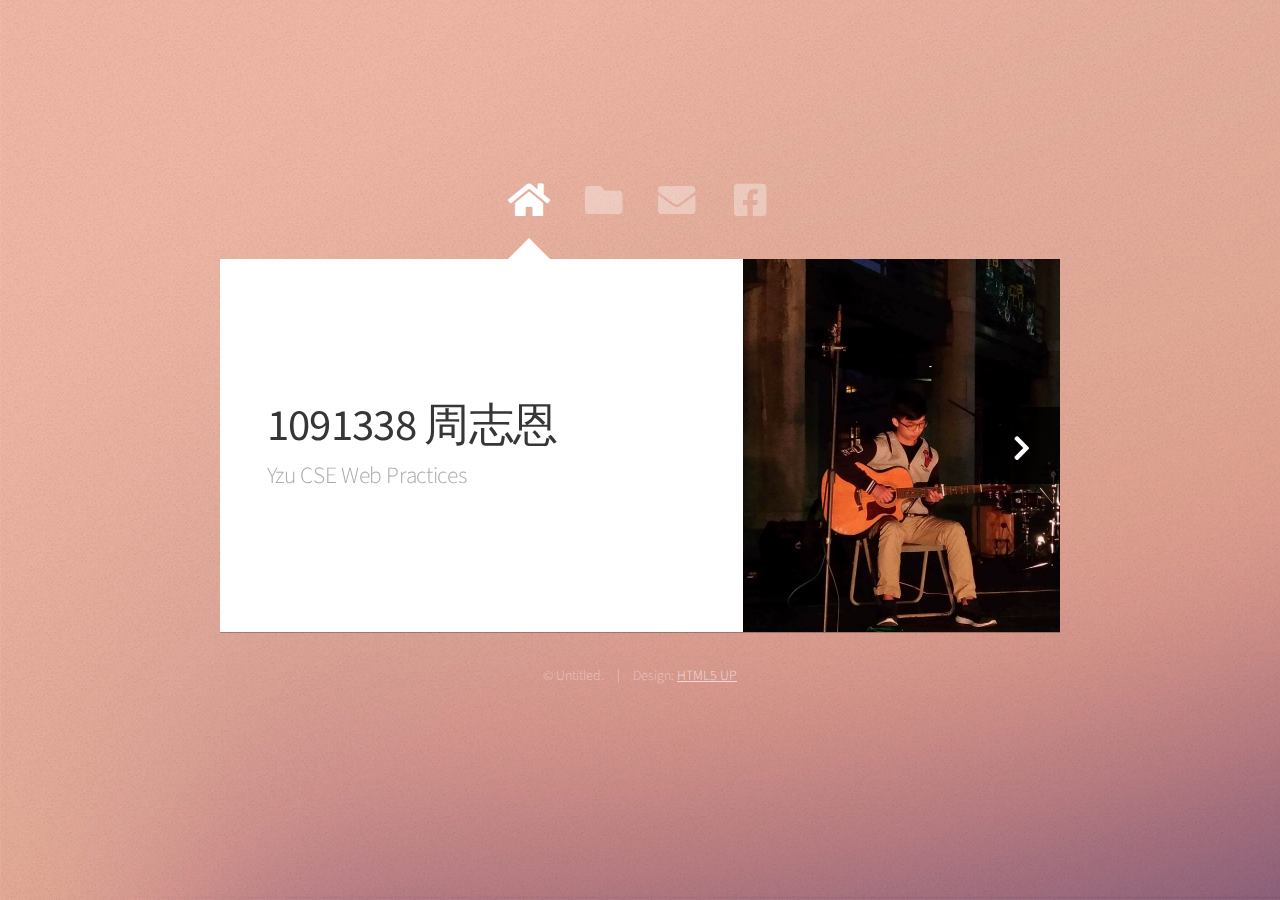
==== commit 54af1761: "Update for Video" ====
--- a/index.html
+++ b/index.html
@@ -60,6 +60,9 @@
 										<div class="col-4 col-6-medium col-12-small">
 											<a target="_blank" href="lab5/index.html" class="image fit"><img src="images/Lab5.png" alt=""></a>
 										</div>
+										<div class="col-4 col-6-medium col-12-small">
+											<a target="_blank" href="HTML5video/index.html" class="image fit"><img src="images/Lab6.png" alt=""></a>
+										</div>
 									</div>
 								</section>
 							</article>
